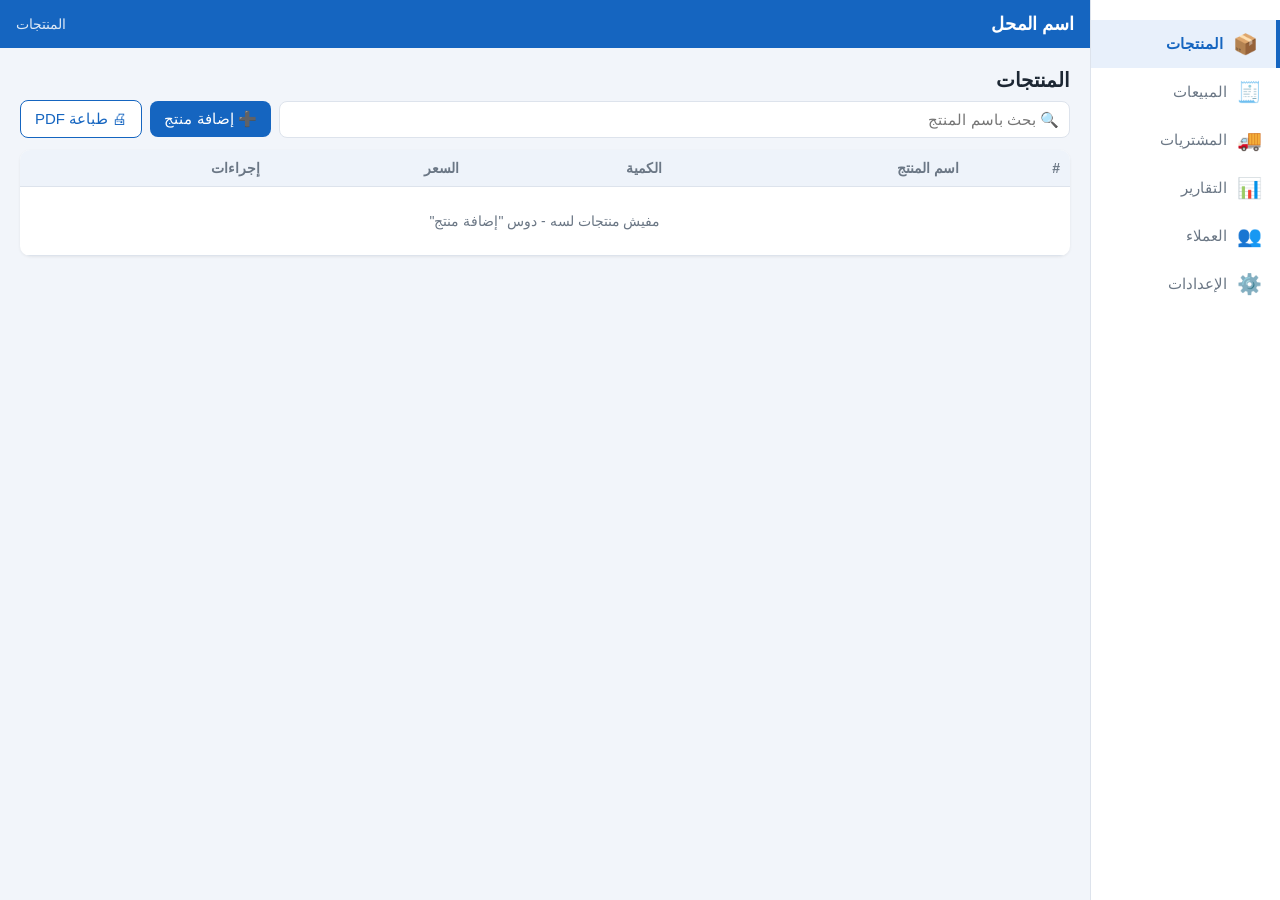
==== index.html @ 0f053854 "Add files via upload" ====
<!DOCTYPE html>
<html lang="ar" dir="rtl">
<head>
<meta charset="utf-8">
<meta name="viewport" content="width=device-width, initial-scale=1, viewport-fit=cover">
<title>برنامج الكاشير</title>
<meta name="theme-color" content="#1565c0">
<meta name="apple-mobile-web-app-capable" content="yes">
<meta name="mobile-web-app-capable" content="yes">
<meta name="apple-mobile-web-app-status-bar-style" content="black-translucent">
<meta name="apple-mobile-web-app-title" content="الكاشير">
<link rel="manifest" href="manifest.json">
<link rel="icon" href="icon-192.png">
<link rel="apple-touch-icon" href="icon-192.png">
<link rel="stylesheet" href="style.css">
</head>
<body>
<header>
  <b id="shopTitle">برنامج الكاشير</b>
  <span id="pageTitle"></span>
</header>

<nav id="nav">
  <button data-p="products"><span>📦</span>المنتجات</button>
  <button data-p="sales"><span>🧾</span>المبيعات</button>
  <button data-p="purchases"><span>🚚</span>المشتريات</button>
  <button data-p="reports"><span>📊</span>التقارير</button>
  <button data-p="customers"><span>👥</span>العملاء</button>
  <button data-p="settings"><span>⚙️</span>الإعدادات</button>
</nav>

<main id="view"></main>
<div id="modal" class="overlay" hidden></div>

<script src="app.js"></script>
</body>
</html>
---- style.css ----
:root{--p:#1565c0;--pd:#0d47a1;--bg:#f2f5fa;--c:#fff;--t:#1d2733;--m:#6b7785;--r:#e53935;--g:#2e7d32;--o:#ef6c00;--b:#dde3ec}
*{box-sizing:border-box;-webkit-tap-highlight-color:transparent}
html,body{margin:0}
body{font-family:"Segoe UI",Tahoma,Arial,sans-serif;background:var(--bg);color:var(--t);padding-bottom:72px;font-size:15px}
header{background:var(--p);color:#fff;padding:13px 16px;display:flex;justify-content:space-between;align-items:center;position:sticky;top:0;z-index:5;padding-top:calc(13px + env(safe-area-inset-top))}
header b{font-size:18px}
header span{opacity:.85;font-size:14px}
nav{position:fixed;bottom:0;right:0;left:0;background:#fff;display:flex;border-top:1px solid var(--b);z-index:5;padding-bottom:env(safe-area-inset-bottom)}
nav button{flex:1;border:0;background:none;padding:7px 2px;font:inherit;font-size:11.5px;color:var(--m);display:flex;flex-direction:column;align-items:center;gap:1px;cursor:pointer}
nav button span{font-size:20px}
nav button.active{color:var(--p);font-weight:700}
main{padding:14px;max-width:1100px;margin:0 auto}
h2{margin:0;font-size:20px}
h3{margin:0 0 10px}
.bar{display:flex;flex-wrap:wrap;gap:8px;align-items:center;margin-bottom:12px}
.bar h2{flex:1 1 100%}
.bar input[type=search]{flex:1;min-width:140px}
.btn{background:var(--p);color:#fff;border:0;border-radius:8px;padding:9px 14px;font:inherit;cursor:pointer;white-space:nowrap}
.btn:active{background:var(--pd)}
.btn.ghost{background:#fff;color:var(--p);border:1px solid var(--p)}
.btn.red{background:var(--r)}
.btn.grn{background:var(--g)}
.btn.sm{padding:5px 9px;font-size:13px}
input,select{width:100%;padding:9px 10px;border:1px solid var(--b);border-radius:8px;font:inherit;background:#fff;color:var(--t)}
input:focus,select:focus{outline:2px solid #90caf9;border-color:var(--p)}
label{display:block;margin:10px 0 4px;color:var(--m);font-size:13px}
.tw{background:var(--c);border-radius:10px;overflow-x:auto;box-shadow:0 1px 3px #0001}
table{width:100%;border-collapse:collapse;min-width:480px}
th,td{padding:10px;text-align:right;border-bottom:1px solid var(--b);font-size:14px;white-space:nowrap}
th{background:#eef3fa;color:var(--m);font-weight:600}
td.act{display:flex;gap:5px}
.empty{text-align:center;color:var(--m);padding:26px!important}
.cards{display:grid;grid-template-columns:repeat(auto-fit,minmax(150px,1fr));gap:10px;margin-bottom:14px}
.card{background:var(--c);border-radius:10px;padding:12px;box-shadow:0 1px 3px #0001}
.card small{color:var(--m)}
.card b{display:block;font-size:20px;margin-top:4px}
.sec{margin:20px 0 8px;display:flex;justify-content:space-between;align-items:center;gap:8px;flex-wrap:wrap}
.sec h3{margin:0}
.tag{padding:2px 8px;border-radius:20px;font-size:12px;color:#fff}
.tag.r{background:var(--r)}.tag.o{background:var(--o)}.tag.g{background:var(--g)}
.neg{color:var(--r);font-weight:700}
.pos{color:var(--g);font-weight:700}
.overlay{position:fixed;inset:0;background:#0007;z-index:20;display:flex;align-items:flex-start;justify-content:center;overflow-y:auto;padding:16px}
.overlay[hidden]{display:none}
.box{background:#fff;border-radius:12px;padding:16px;width:100%;max-width:680px;margin:auto}
.acts{display:flex;gap:8px;margin-top:14px;flex-wrap:wrap}
.row{display:grid;grid-template-columns:2fr 1fr 1fr auto auto;gap:6px;align-items:center;margin-bottom:8px}
.row.pu{grid-template-columns:2fr 1fr 1fr 1fr auto auto}
.row .lt{min-width:48px;text-align:center;font-weight:700}
.row .x{background:none;border:0;color:var(--r);font-size:18px;cursor:pointer}
.tot{font-size:17px;margin:10px 0}
.stampprev{max-width:160px;max-height:160px;border:1px dashed var(--b);padding:6px;border-radius:8px;display:block;margin:8px 0}
.note{color:var(--m);font-size:13px;line-height:1.7}
@media(max-width:600px){
  .row,.row.pu{grid-template-columns:1fr 1fr 1fr auto auto}
  .row select.p,.row input.n{grid-column:1/-1}
  .row.pu input.sp{grid-column:auto}
}
@media(min-width:800px){
  body{padding:0 190px 0 0}
  nav{top:0;bottom:0;left:auto;width:190px;flex-direction:column;justify-content:flex-start;padding-top:20px;border-top:0;border-left:1px solid var(--b)}
  nav button{flex:none;flex-direction:row;gap:10px;font-size:15px;padding:12px 18px;justify-content:flex-start}
  nav button.active{background:#e8f0fb;border-right:4px solid var(--p)}
  main{padding:20px}
}
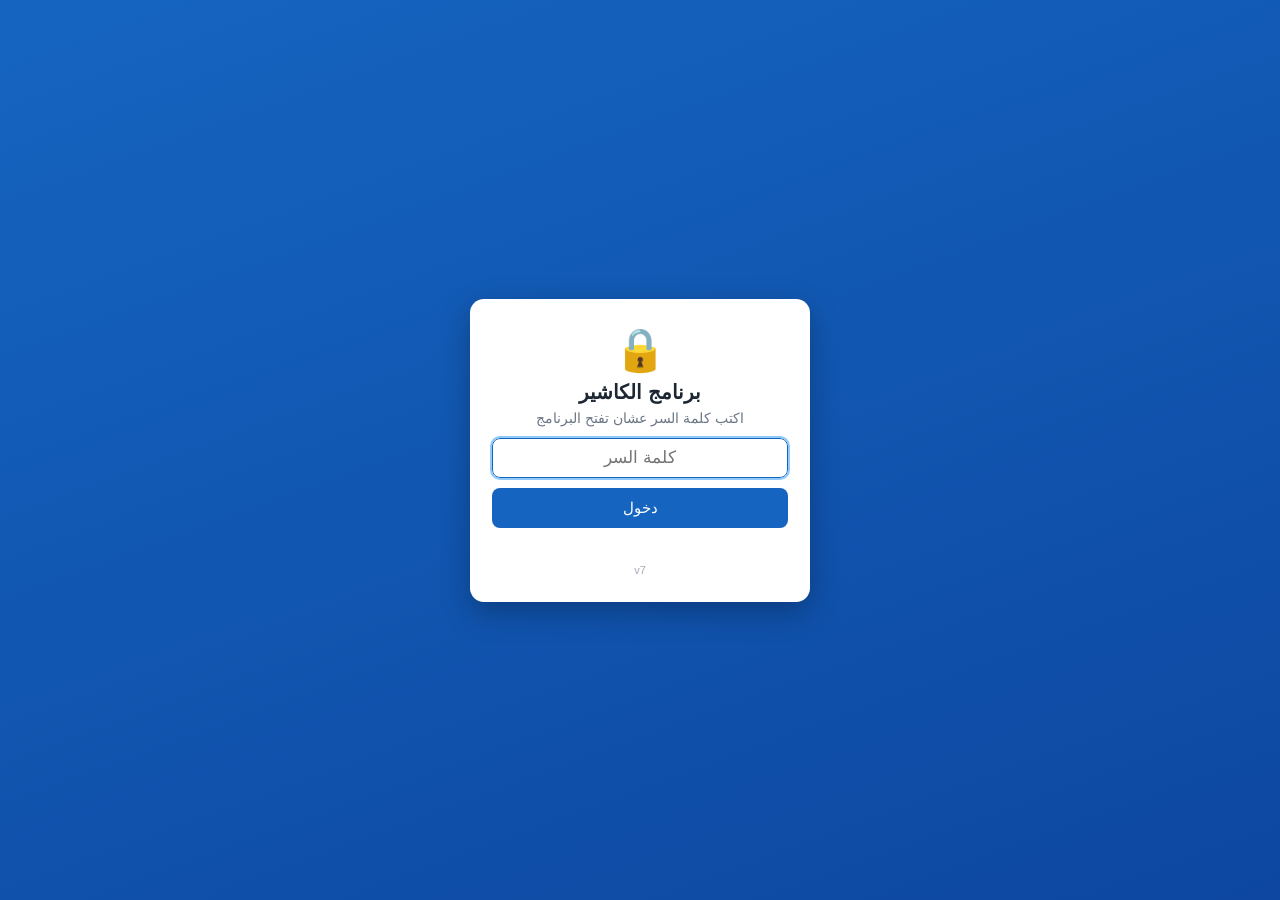
==== commit 910ce26b: "Add files via upload" ====
--- a/index.html
+++ b/index.html
@@ -14,10 +14,20 @@
 <link rel="apple-touch-icon" href="icon-192.png">
 <link rel="stylesheet" href="style.css">
 </head>
-<body>
+<body class="locked">
+<div id="login">
+  <form id="loginForm" autocomplete="off">
+    <div class="lock">🔒</div>
+    <h2>برنامج الكاشير</h2>
+    <p>اكتب كلمة السر عشان تفتح البرنامج</p>
+    <input id="pw" type="password" placeholder="كلمة السر" autocomplete="current-password">
+    <button class="btn" type="submit">دخول</button>
+    <div id="pwErr"></div>
+  </form>
+</div>
 <header>
   <b id="shopTitle">برنامج الكاشير</b>
-  <span id="pageTitle"></span>
+  <span style="display:flex;gap:12px;align-items:center"><span id="pageTitle"></span><button id="logout" class="btn sm" style="background:#0d47a1" onclick="logout()">🔓 خروج</button></span>
 </header>
 
 <nav id="nav">
@@ -32,6 +42,6 @@
 <main id="view"></main>
 <div id="modal" class="overlay" hidden></div>
 
-<script src="app.js"></script>
+<script src="app.js?v=7"></script>
 </body>
 </html>
--- a/style.css
+++ b/style.css
@@ -49,11 +49,19 @@
 .row .lt{min-width:48px;text-align:center;font-weight:700}
 .row .x{background:none;border:0;color:var(--r);font-size:18px;cursor:pointer}
 .tot{font-size:17px;margin:10px 0}
+.ac{position:relative}
+.sug{position:absolute;top:100%;right:0;left:0;background:#fff;border:1px solid var(--p);border-radius:8px;max-height:220px;overflow-y:auto;z-index:30;box-shadow:0 6px 18px #0003;margin-top:2px}
+.sug[hidden]{display:none}
+.si{padding:9px 10px;border-bottom:1px solid var(--b);cursor:pointer;display:flex;justify-content:space-between;gap:8px;align-items:center}
+.si:last-child{border-bottom:0}
+.si:hover,.si:active{background:#e8f0fb}
+.si small{color:var(--m);white-space:nowrap}
+.si.none{color:var(--m);cursor:default}
 .stampprev{max-width:160px;max-height:160px;border:1px dashed var(--b);padding:6px;border-radius:8px;display:block;margin:8px 0}
 .note{color:var(--m);font-size:13px;line-height:1.7}
 @media(max-width:600px){
   .row,.row.pu{grid-template-columns:1fr 1fr 1fr auto auto}
-  .row select.p,.row input.n{grid-column:1/-1}
+  .row .ac,.row input.n{grid-column:1/-1}
   .row.pu input.sp{grid-column:auto}
 }
 @media(min-width:800px){
